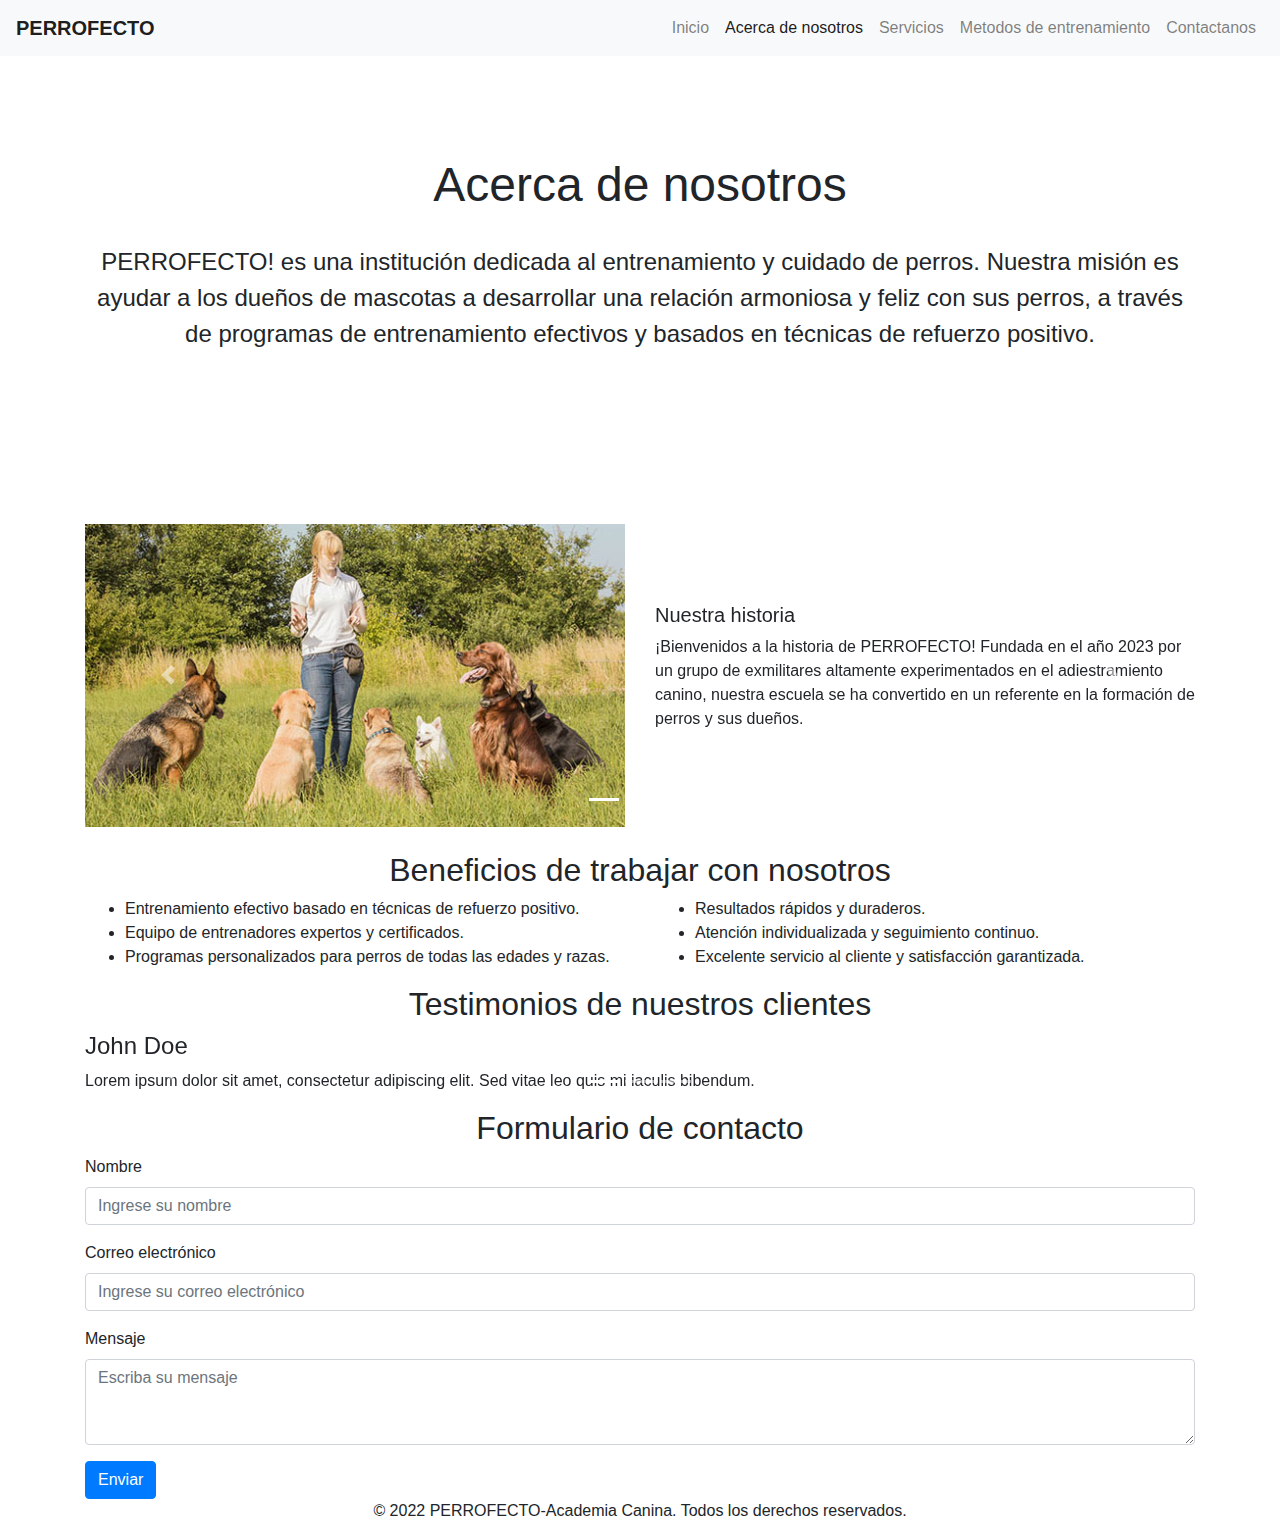
==== html/aCercaDeNosotros.html @ 701c4014 "Primer comit Web academia" ====
<!DOCTYPE html>
<html>

<head>
    <title>Academia Canina</title>
    <link rel="stylesheet" href="https://stackpath.bootstrapcdn.com/bootstrap/4.5.2/css/bootstrap.min.css">
    <link rel="stylesheet" href="../css/styleAcercaDe.css">
</head>

<body>
    <header>
        <nav class="navbar navbar-expand-lg navbar-light">
            <a class="navbar-brand" href="#">PERROFECTO</a>
            <button class="navbar-toggler" type="button" data-toggle="collapse" data-target="#navbarNav"
                aria-controls="navbarNav" aria-expanded="false" aria-label="Toggle navigation">
                <span class="navbar-toggler-icon"></span>
            </button>
            <div class="collapse navbar-collapse" id="navbarNav">
                <ul class="navbar-nav ml-auto">
                    <li class="nav-item">
                      <a class="nav-link " href="../index.html">Inicio</a>
                    </li>
                    <li class="nav-item">
                      <a class="nav-link active" href="CercaDeNosotros.html">Acerca de nosotros</a>
                    </li>
                    <li class="nav-item">
                      <a class="nav-link" href="servicios.html">Servicios</a>
                    </li>
                    <li class="nav-item">
                      <a class="nav-link" href="metodosEntrenamiento.html">Metodos de entrenamiento</a>
                    </li>
                    <li class="nav-item">
                      <a class="nav-link " href="contactanos.html">Contactanos</a>
                    </li>
                  </ul>
            </div>
        </nav>
    </header>

    <section class="jumbotron text-center">
        <div class="container">
            <h1 class="display-4">Acerca de nosotros</h1>
            <p class="lead">PERROFECTO! es una institución dedicada al entrenamiento y cuidado de perros.
                Nuestra misión es ayudar a los dueños de mascotas a desarrollar una relación armoniosa y feliz con sus
                perros, a través de programas de entrenamiento efectivos y basados en técnicas de refuerzo positivo.</p>
        </div>
    </section>

    <section id="historia-mision-equipo" class="pt-4 pb-4">
        <div class="container">
            <div id="carouselExampleIndicators" class="carousel slide" data-ride="carousel">
                <ol class="carousel-indicators">
                    <li data-target="#carouselExampleIndicators" data-slide-to="0" class="active"></li>
                    <li data-target="#carouselExampleIndicators" data-slide-to="1"></li>
                    <li data-target="#carouselExampleIndicators" data-slide-to="2"></li>
                </ol>
    
                <div class="carousel-inner">
                    <div class="carousel-item active">
                        <div class="row">
                            <div class="col-lg-6">
                                <img src="../img/acercaDeNosotros/Historia1.jpg" class="d-block w-100"
                                    alt="Nuestra historia">
                            </div>
                            <div class="col-lg-6 d-flex align-items-center">
                                <div>
                                    <h5>Nuestra historia</h5>
                                    <p>¡Bienvenidos a la historia de PERROFECTO! Fundada en el año
                                        2023
                                        por un grupo de exmilitares altamente experimentados en el adiestramiento canino,
                                        nuestra
                                        escuela se ha convertido en un referente en la formación de perros y sus dueños.</p>
                                </div>
                            </div>
                        </div>
                    </div>
                    <div class="carousel-item">
                        <div class="row">
                            <div class="col-lg-6">
                                <img src="../img/acercaDeNosotros/Mision1.jpg" class="d-block w-100" alt="Nuestra historia">
                            </div>
                            <div class="col-lg-6 d-flex align-items-center">
                                <div>
                                    <h5>Nuestra misión</h5>
                                    <p>En PERROFECTO, nuestra misión trasciende más allá de ofrecer servicios de
                                        adiestramiento canino de alta calidad. Nos proyectamos como un faro de guía para
                                        todos los
                                        hogares de la región, facilitando la construcción de una relación armoniosa entre
                                        las
                                        mascotas y sus dueños.</p>
                                </div>
                            </div>
                        </div>
                    </div>
                    <div class="carousel-item">
                        <div class="row">
                            <div class="col-lg-6">
                                <img src="../img/acercaDeNosotros/Equipo1.jpeg" class="d-block w-100"
                                    alt="Nuestra historia">
                            </div>
                            <div class="col-lg-6 d-flex align-items-center">
                                <div>
                                    <h5>Nuestro equipo</h5>
                                    <p>En PERROFECTO, contamos con un equipo de entrenadores profesionales y
                                        apasionados por
                                        el bienestar de los perros. Nuestro equipo está altamente capacitado y cuenta con
                                        una amplia
                                        experiencia en el adiestramiento canino.</p>
                                </div>
                            </div>
                        </div>
                    </div>
                </div>
    
                <a class="carousel-control-prev" href="#carouselExampleIndicators" role="button" data-slide="prev">
                    <span class="carousel-control-prev-icon" aria-hidden="true"></span>
                    <span class="sr-only">Anterior</span>
                </a>
                <a class="carousel-control-next" href="#carouselExampleIndicators" role="button" data-slide="next">
                    <span class="carousel-control-next-icon" aria-hidden="true"></span>
                    <span class="sr-only">Siguiente</span>
                </a>
            </div>
        </div>
    </section>
    



    <section class="container">
        <h2 class="text-center">Beneficios de trabajar con nosotros</h2>

        <div class="row">
            <div class="col-md-6">
                <ul>
                    <li>Entrenamiento efectivo basado en técnicas de refuerzo positivo.</li>
                    <li>Equipo de entrenadores expertos y certificados.</li>
                    <li>Programas personalizados para perros de todas las edades y razas.</li>
                </ul>
            </div>
            <div class="col-md-6">
                <ul>
                    <li>Resultados rápidos y duraderos.</li>
                    <li>Atención individualizada y seguimiento continuo.</li>
                    <li>Excelente servicio al cliente y satisfacción garantizada.</li>
                </ul>
            </div>
        </div>
    </section>


    <section class="container">
        <h2 class="text-center">Testimonios de nuestros clientes</h2>
        <div id="testimonialCarousel" class="carousel slide" data-ride="carousel">
            <ol class="carousel-indicators">
                <li data-target="#testimonialCarousel" data-slide-to="0" class="active"></li>
                <li data-target="#testimonialCarousel" data-slide-to="1"></li>
                <li data-target="#testimonialCarousel" data-slide-to="2"></li>
            </ol>
            <div class="carousel-inner">
                <div class="carousel-item active">
                    <h4>John Doe</h4>
                    <p>Lorem ipsum dolor sit amet, consectetur adipiscing elit. Sed vitae leo quis mi iaculis bibendum.
                    </p>
                </div>
                <div class="carousel-item">
                    <h4>Jane Smith</h4>
                    <p>Lorem ipsum dolor sit amet, consectetur adipiscing elit. Sed vitae leo quis mi iaculis bibendum.
                    </p>
                </div>
                <div class="carousel-item">
                    <h4>Mike Johnson</h4>
                    <p>Lorem ipsum dolor sit amet, consectetur adipiscing elit. Sed vitae leo quis mi iaculis bibendum.
                    </p>
                </div>
            </div>
            <a class="carousel-control-prev" href="#testimonialCarousel" role="button" data-slide="prev">
                <span class="carousel-control-prev-icon" aria-hidden="true"></span>
                <span class="sr-only">Previous</span>
            </a>
            <a class="carousel-control-next" href="#testimonialCarousel" role="button" data-slide="next">
                <span class="carousel-control-next-icon" aria-hidden="true"></span>
                <span class="sr-only">Next</span>
            </a>
        </div>
    </section>

    <section class="container">
        <h2 class="text-center">Formulario de contacto</h2>
        <form>
            <div class="form-group">
                <label for="name">Nombre</label>
                <input type="text" class="form-control" id="name" placeholder="Ingrese su nombre">
            </div>
            <div class="form-group">
                <label for="email">Correo electrónico</label>
                <input type="email" class="form-control" id="email" placeholder="Ingrese su correo electrónico">
            </div>
            <div class="form-group">
                <label for="message">Mensaje</label>
                <textarea class="form-control" id="message" rows="3" placeholder="Escriba su mensaje"></textarea>
            </div>
            <button type="submit" class="btn btn-primary">Enviar</button>
        </form>
    </section>

    <footer class="text-center">
        <p>&copy; 2022 PERROFECTO-Academia Canina. Todos los derechos reservados.</p>
    </footer>

    <script src="https://code.jquery.com/jquery-3.5.1.slim.min.js"></script>
    <script src="https://stackpath.bootstrapcdn.com/bootstrap/4.5.2/js/bootstrap.min.js"></script>
</body>

</html>
---- css/styleAcercaDe.css ----
/* Estilos personalizados */
 body {
  font-family: Arial, sans-serif;
}
.navbar {
  background-color: #f8f9fa;
}
.navbar-brand {
  font-weight: bold;
}
.jumbotron {
  background-color: #ffffff;
  padding: 100px 0;
}
.jumbotron h1 {
  font-size: 48px;
  margin-bottom: 30px;
}
.jumbotron p {
  font-size: 24px;
}
.card {
  margin-bottom: 30px;
}
.card-img-top {
  height: 300px;
  object-fit: cover;
}
.card-body {
  background-color: #f8f9fa;
}
.benefits {
  margin-bottom: 30px;
}
.benefits h2 {
  font-size: 36px;
  margin-bottom: 20px;
}
.benefits p {
  font-size: 18px;
}
.benefits .row {
  align-items: center;
}
.benefits .col-md-4 {
  text-align: center;
}
.benefits .col-md-4 img {
  max-width: 100%;
  height: auto;
  margin-bottom: 10px;
}
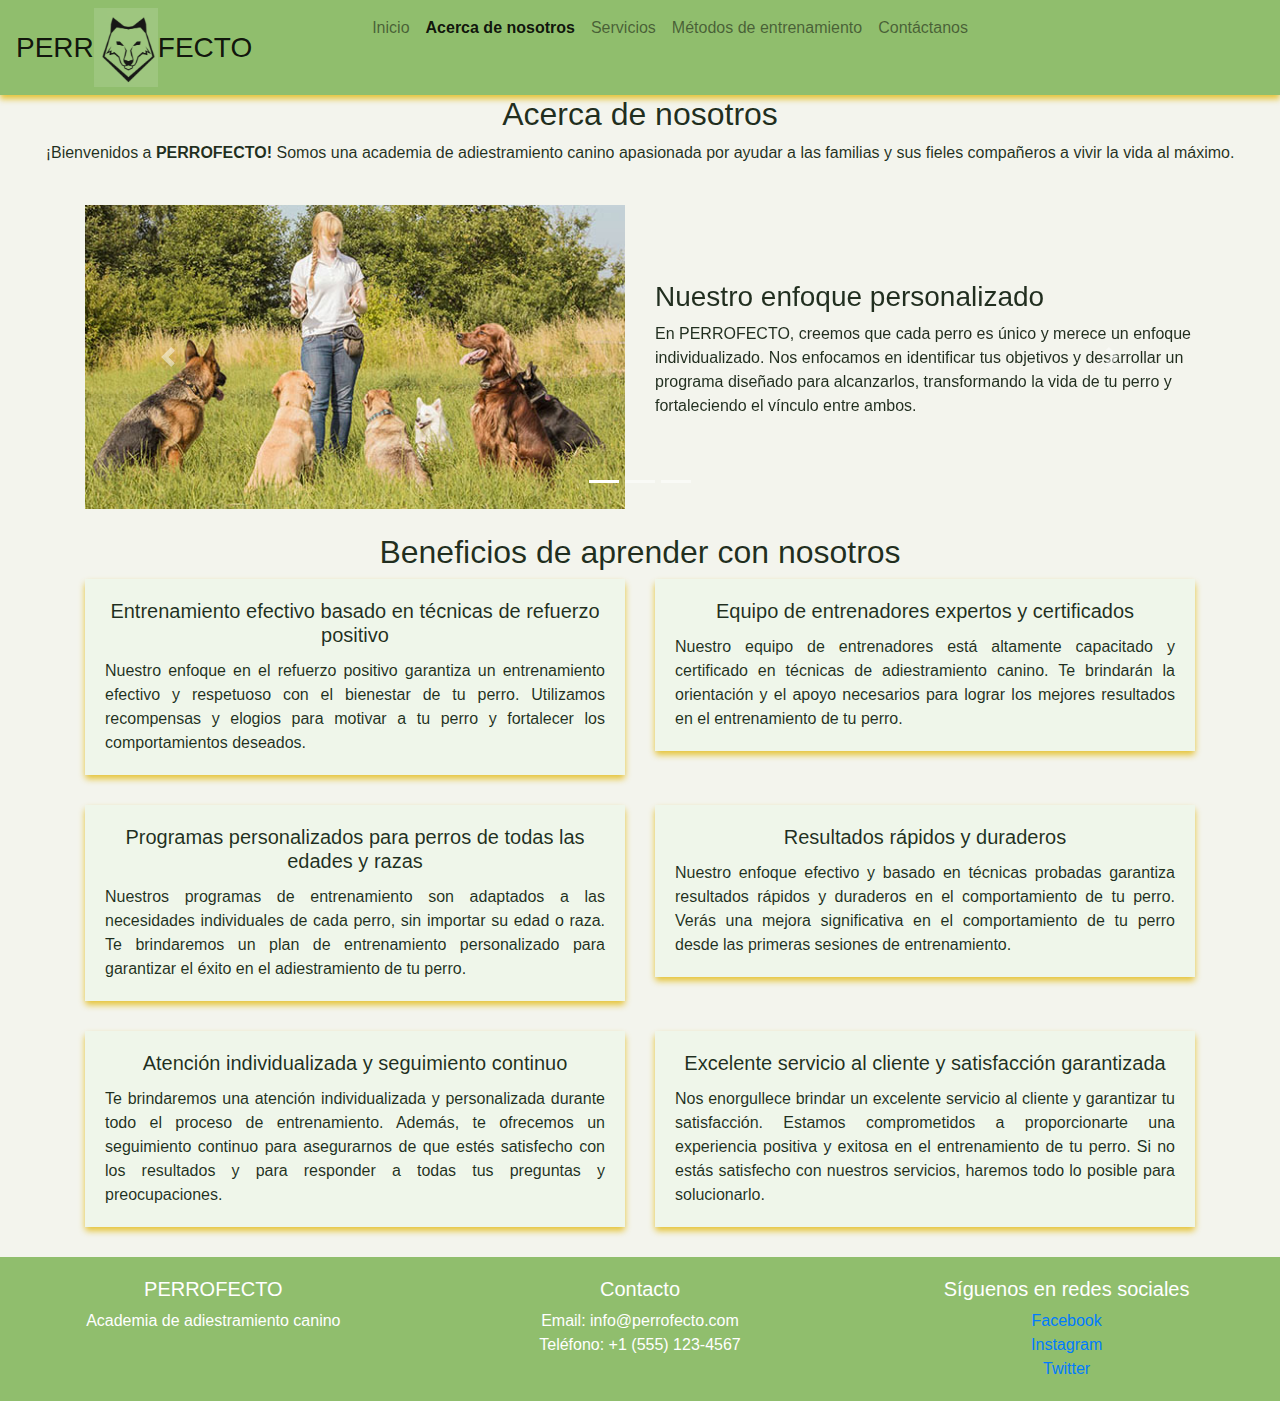
==== commit 832a184a: "actualizacionEstilizacion" ====
--- a/html/aCercaDeNosotros.html
+++ b/html/aCercaDeNosotros.html
@@ -1,51 +1,75 @@
 <!DOCTYPE html>
-<html>
+<html lang="en">
 
 <head>
     <title>Academia Canina</title>
+    <meta charset="UTF-8">
+    <meta name="viewport" content="width=device-width, initial-scale=1.0">
     <link rel="stylesheet" href="https://stackpath.bootstrapcdn.com/bootstrap/4.5.2/css/bootstrap.min.css">
+    <link rel="stylesheet" href="https://cdnjs.cloudflare.com/ajax/libs/font-awesome/5.15.4/css/all.min.css">
+    <link rel="stylesheet" href="../css/style.css">
     <link rel="stylesheet" href="../css/styleAcercaDe.css">
+
 </head>
 
 <body>
-    <header>
-        <nav class="navbar navbar-expand-lg navbar-light">
-            <a class="navbar-brand" href="#">PERROFECTO</a>
-            <button class="navbar-toggler" type="button" data-toggle="collapse" data-target="#navbarNav"
-                aria-controls="navbarNav" aria-expanded="false" aria-label="Toggle navigation">
-                <span class="navbar-toggler-icon"></span>
-            </button>
-            <div class="collapse navbar-collapse" id="navbarNav">
-                <ul class="navbar-nav ml-auto">
+    <header>       
+        <nav class="navbar navbar-expand-lg navbar-light">    
+            <div class="row no-gutters" >
+              <div class="col-md-4 no-gutters">
+                <div class="container-fluid no-space">
+                  <a href="#" class="navbar-brand d-flex no-space align-items-center">
+                    <h3 class="no-space" >PERR</h3>
+                    <img src="../img/logo.png" class="logo imag-fluid no-space" alt="PERROFECTO">
+                    <h3 class="no-space">FECTO</h3>
+                  </a>
+                </div>
+              </div>
+              <div class="col-md-8">               
+                <button class="navbar-toggler" type="button" data-toggle="collapse" data-target="#navbarNav"
+                        aria-controls="navbarNav" aria-expanded="false" aria-label="Toggle navigation">
+                  <span class="navbar-toggler-icon"></span>
+                </button>
+                <div class="collapse navbar-collapse" id="navbarNav">
+                  <ul class="navbar-nav ml-auto">
                     <li class="nav-item">
                       <a class="nav-link " href="../index.html">Inicio</a>
                     </li>
                     <li class="nav-item">
-                      <a class="nav-link active" href="CercaDeNosotros.html">Acerca de nosotros</a>
-                    </li>
-                    <li class="nav-item">
-                      <a class="nav-link" href="servicios.html">Servicios</a>
-                    </li>
-                    <li class="nav-item">
-                      <a class="nav-link" href="metodosEntrenamiento.html">Metodos de entrenamiento</a>
-                    </li>
-                    <li class="nav-item">
-                      <a class="nav-link " href="contactanos.html">Contactanos</a>
+                      <a class="nav-link active" href="acercaDeNosotros.html">Acerca de nosotros</a>
+                    </li>
+                    <li class="nav-item">
+                      <a class="nav-link " href="servicios.html">Servicios</a>
+                    </li>
+                    <li class="nav-item">
+                      <a class="nav-link" href="metodosEntrenamiento.html">Métodos de entrenamiento</a>
+                    </li>
+                    <li class="nav-item">
+                      <a class="nav-link " href="contactanos.html">Contáctanos</a>
                     </li>
                   </ul>
-            </div>
-        </nav>
+                </div> 
+              </div> 
+            </div>                 
+          </nav>
+          
+                 
+
     </header>
 
-    <section class="jumbotron text-center">
-        <div class="container">
-            <h1 class="display-4">Acerca de nosotros</h1>
-            <p class="lead">PERROFECTO! es una institución dedicada al entrenamiento y cuidado de perros.
-                Nuestra misión es ayudar a los dueños de mascotas a desarrollar una relación armoniosa y feliz con sus
-                perros, a través de programas de entrenamiento efectivos y basados en técnicas de refuerzo positivo.</p>
+    <section id="inicio">
+        <div class="container-fluid">
+            <div class="row">
+                <div class="col-md-12 text-center">
+                    <h2>Acerca de nosotros</h2>
+                    <p>
+                        ¡Bienvenidos a <b> PERROFECTO! </b>Somos una academia de adiestramiento canino apasionada
+                         por ayudar a las familias y sus fieles compañeros a vivir la vida al máximo.
+                    </p>
+                </div>
+            </div>
         </div>
     </section>
-
     <section id="historia-mision-equipo" class="pt-4 pb-4">
         <div class="container">
             <div id="carouselExampleIndicators" class="carousel slide" data-ride="carousel">
@@ -54,22 +78,25 @@
                     <li data-target="#carouselExampleIndicators" data-slide-to="1"></li>
                     <li data-target="#carouselExampleIndicators" data-slide-to="2"></li>
                 </ol>
-    
+
                 <div class="carousel-inner">
                     <div class="carousel-item active">
                         <div class="row">
                             <div class="col-lg-6">
                                 <img src="../img/acercaDeNosotros/Historia1.jpg" class="d-block w-100"
-                                    alt="Nuestra historia">
-                            </div>
-                            <div class="col-lg-6 d-flex align-items-center">
-                                <div>
-                                    <h5>Nuestra historia</h5>
-                                    <p>¡Bienvenidos a la historia de PERROFECTO! Fundada en el año
-                                        2023
-                                        por un grupo de exmilitares altamente experimentados en el adiestramiento canino,
-                                        nuestra
-                                        escuela se ha convertido en un referente en la formación de perros y sus dueños.</p>
+                                    alt="Nuestro enfoque personalizado">
+                            </div>
+                            <div class="col-lg-6 d-flex align-items-center">
+                                <div>
+                                    <h3>Nuestro enfoque personalizado</h3>
+                                    <p>
+                                        En PERROFECTO, creemos que cada perro es único y merece un enfoque
+                                        individualizado.
+                                        Nos enfocamos en identificar tus objetivos y desarrollar un programa diseñado
+                                        para
+                                        alcanzarlos, transformando la vida de tu perro y fortaleciendo el vínculo entre
+                                        ambos.
+                                    </p>
                                 </div>
                             </div>
                         </div>
@@ -77,41 +104,72 @@
                     <div class="carousel-item">
                         <div class="row">
                             <div class="col-lg-6">
-                                <img src="../img/acercaDeNosotros/Mision1.jpg" class="d-block w-100" alt="Nuestra historia">
+                                <img src="../img/acercaDeNosotros/Mision1.jpg" class="d-block w-100"
+                                    alt="Nuestro equipo">
+                            </div>
+                            <div class="col-lg-6 d-flex align-items-center">
+                                <div>
+                                    <h3>Nuestro equipo</h3>
+                                    <p>
+                                        Nuestro equipo de entrenadores certificados y experimentados se dedica a
+                                        trabajar
+                                        contigo mano a mano, creando un programa de entrenamiento diseñado para
+                                        satisfacer
+                                        las necesidades específicas de tu familia y hacer brillar el potencial de tu
+                                        leal
+                                        amigo canino.
+                                    </p>
+                                </div>
+                            </div>
+                        </div>
+                    </div>
+                    <div class="carousel-item">
+                        <div class="row">
+                            <div class="col-lg-6">
+                                <img src="../img/acercaDeNosotros/Equipo1.jpeg" class="d-block w-100"
+                                    alt="Nuestros servicios">
+                            </div>
+                            <div class="col-lg-6 d-flex align-items-center">
+                                <div>
+                                    <h5>Nuestros servicios</h5>
+                                    <p>
+                                        Además de nuestro excepcional entrenamiento personalizado, ofrecemos una amplia
+                                        gama
+                                        de servicios para el bienestar de tu perro, como entrenamiento de obediencia,
+                                        agilidad, terapia canina y servicios a domicilio de peluquería y aseo para
+                                        mantener a tu
+                                        perro en óptimas condiciones.
+                                    </p>
+                                </div>
+                            </div>
+                        </div>
+                    </div>
+                    <div class="carousel-item">
+                        <div class="row">
+                            <div class="col-lg-6">
+                                <img src="../img/acercaDeNosotros/Equipo1.jpeg" class="d-block w-100"
+                                    alt="Nuestra misión">
                             </div>
                             <div class="col-lg-6 d-flex align-items-center">
                                 <div>
                                     <h5>Nuestra misión</h5>
-                                    <p>En PERROFECTO, nuestra misión trasciende más allá de ofrecer servicios de
-                                        adiestramiento canino de alta calidad. Nos proyectamos como un faro de guía para
-                                        todos los
-                                        hogares de la región, facilitando la construcción de una relación armoniosa entre
-                                        las
-                                        mascotas y sus dueños.</p>
-                                </div>
-                            </div>
-                        </div>
-                    </div>
-                    <div class="carousel-item">
-                        <div class="row">
-                            <div class="col-lg-6">
-                                <img src="../img/acercaDeNosotros/Equipo1.jpeg" class="d-block w-100"
-                                    alt="Nuestra historia">
-                            </div>
-                            <div class="col-lg-6 d-flex align-items-center">
-                                <div>
-                                    <h5>Nuestro equipo</h5>
-                                    <p>En PERROFECTO, contamos con un equipo de entrenadores profesionales y
-                                        apasionados por
-                                        el bienestar de los perros. Nuestro equipo está altamente capacitado y cuenta con
-                                        una amplia
-                                        experiencia en el adiestramiento canino.</p>
-                                </div>
-                            </div>
-                        </div>
-                    </div>
-                </div>
-    
+                                    <p>
+                                        En PERROFECTO, estamos comprometidos en brindarte la mejor experiencia de
+                                        entrenamiento
+                                        y cuidado posible. Estamos convencidos de que podemos ayudarte a ti y a tu fiel
+                                        compañero
+                                        a lograr sus objetivos de entrenamiento y mantenerlo saludable y feliz.
+                                        ¡Únete a nuestra familia PERROFECTO hoy mismo y descubre cómo podemos
+                                        transformar juntos
+                                        la vida de tu mascota! ¡Te esperamos con entusiasmo!
+
+                                    </p>
+                                </div>
+                            </div>
+                        </div>
+                    </div>
+                </div>
+
                 <a class="carousel-control-prev" href="#carouselExampleIndicators" role="button" data-slide="prev">
                     <span class="carousel-control-prev-icon" aria-hidden="true"></span>
                     <span class="sr-only">Anterior</span>
@@ -123,92 +181,105 @@
             </div>
         </div>
     </section>
-    
-
-
-
     <section class="container">
-        <h2 class="text-center">Beneficios de trabajar con nosotros</h2>
-
-        <div class="row">
-            <div class="col-md-6">
-                <ul>
-                    <li>Entrenamiento efectivo basado en técnicas de refuerzo positivo.</li>
-                    <li>Equipo de entrenadores expertos y certificados.</li>
-                    <li>Programas personalizados para perros de todas las edades y razas.</li>
-                </ul>
-            </div>
-            <div class="col-md-6">
-                <ul>
-                    <li>Resultados rápidos y duraderos.</li>
-                    <li>Atención individualizada y seguimiento continuo.</li>
-                    <li>Excelente servicio al cliente y satisfacción garantizada.</li>
-                </ul>
+        <h2 class="text-center">Beneficios de aprender con nosotros</h2>
+
+        <div class="row">
+            <div class="col-md-6">
+                <div class="card">
+                    <div class="card-body">
+                        <h5 class="card-title text-center">Entrenamiento efectivo basado en técnicas de refuerzo positivo</h5>
+                        <p class="card-text text-justify">Nuestro enfoque en el refuerzo positivo garantiza un entrenamiento efectivo
+                            y respetuoso con el bienestar de tu perro. Utilizamos recompensas y elogios para motivar a
+                            tu perro y fortalecer los comportamientos deseados.</p>
+                    </div>
+                </div>
+            </div>
+            <div class="col-md-6">
+                <div class="card">
+                    <div class="card-body">
+                        <h5 class="card-title text-center">Equipo de entrenadores expertos y certificados</h5>
+                        <p class="card-text text-justify">Nuestro equipo de entrenadores está altamente capacitado y certificado en
+                            técnicas de adiestramiento canino. Te brindarán la orientación y el apoyo necesarios para
+                            lograr los mejores resultados en el entrenamiento de tu perro.</p>
+                    </div>
+                </div>
+            </div>
+        </div>
+
+        <div class="row">
+            <div class="col-md-6">
+                <div class="card">
+                    <div class="card-body">
+                        <h5 class="card-title text-center">Programas personalizados para perros de todas las edades y razas</h5>
+                        <p class="card-text text-justify">Nuestros programas de entrenamiento son adaptados a las necesidades
+                            individuales de cada perro, sin importar su edad o raza. Te brindaremos un plan de
+                            entrenamiento personalizado para garantizar el éxito en el adiestramiento de tu perro.</p>
+                    </div>
+                </div>
+            </div>
+            <div class="col-md-6">
+                <div class="card">
+                    <div class="card-body">
+                        <h5 class="card-title text-center">Resultados rápidos y duraderos</h5>
+                        <p class="card-text text-justify">Nuestro enfoque efectivo y basado en técnicas probadas garantiza resultados
+                            rápidos y duraderos en el comportamiento de tu perro. Verás una mejora significativa en el
+                            comportamiento de tu perro desde las primeras sesiones de entrenamiento.</p>
+                    </div>
+                </div>
+            </div>
+        </div>
+
+        <div class="row">
+            <div class="col-md-6">
+                <div class="card">
+                    <div class="card-body">
+                        <h5 class="card-title text-center">Atención individualizada y seguimiento continuo</h5>
+                        <p class="card-text text-justify">Te brindaremos una atención individualizada y personalizada durante todo el
+                            proceso de entrenamiento. Además, te ofrecemos un seguimiento continuo para asegurarnos de
+                            que estés satisfecho con los resultados y para responder a todas tus preguntas y
+                            preocupaciones.</p>
+                    </div>
+                </div>
+            </div>
+            <div class="col-md-6">
+                <div class="card">
+                    <div class="card-body">
+                        <h5 class="card-title text-center">Excelente servicio al cliente y satisfacción garantizada</h5>
+                        <p class="card-text text-justify">Nos enorgullece brindar un excelente servicio al cliente y garantizar tu
+                            satisfacción. Estamos comprometidos a proporcionarte una experiencia positiva y exitosa en
+                            el entrenamiento de tu perro. Si no estás satisfecho con nuestros servicios, haremos todo lo
+                            posible para solucionarlo.</p>
+                    </div>
+                </div>
             </div>
         </div>
     </section>
 
 
-    <section class="container">
-        <h2 class="text-center">Testimonios de nuestros clientes</h2>
-        <div id="testimonialCarousel" class="carousel slide" data-ride="carousel">
-            <ol class="carousel-indicators">
-                <li data-target="#testimonialCarousel" data-slide-to="0" class="active"></li>
-                <li data-target="#testimonialCarousel" data-slide-to="1"></li>
-                <li data-target="#testimonialCarousel" data-slide-to="2"></li>
-            </ol>
-            <div class="carousel-inner">
-                <div class="carousel-item active">
-                    <h4>John Doe</h4>
-                    <p>Lorem ipsum dolor sit amet, consectetur adipiscing elit. Sed vitae leo quis mi iaculis bibendum.
-                    </p>
-                </div>
-                <div class="carousel-item">
-                    <h4>Jane Smith</h4>
-                    <p>Lorem ipsum dolor sit amet, consectetur adipiscing elit. Sed vitae leo quis mi iaculis bibendum.
-                    </p>
-                </div>
-                <div class="carousel-item">
-                    <h4>Mike Johnson</h4>
-                    <p>Lorem ipsum dolor sit amet, consectetur adipiscing elit. Sed vitae leo quis mi iaculis bibendum.
-                    </p>
-                </div>
-            </div>
-            <a class="carousel-control-prev" href="#testimonialCarousel" role="button" data-slide="prev">
-                <span class="carousel-control-prev-icon" aria-hidden="true"></span>
-                <span class="sr-only">Previous</span>
-            </a>
-            <a class="carousel-control-next" href="#testimonialCarousel" role="button" data-slide="next">
-                <span class="carousel-control-next-icon" aria-hidden="true"></span>
-                <span class="sr-only">Next</span>
-            </a>
-        </div>
-    </section>
-
-    <section class="container">
-        <h2 class="text-center">Formulario de contacto</h2>
-        <form>
-            <div class="form-group">
-                <label for="name">Nombre</label>
-                <input type="text" class="form-control" id="name" placeholder="Ingrese su nombre">
-            </div>
-            <div class="form-group">
-                <label for="email">Correo electrónico</label>
-                <input type="email" class="form-control" id="email" placeholder="Ingrese su correo electrónico">
-            </div>
-            <div class="form-group">
-                <label for="message">Mensaje</label>
-                <textarea class="form-control" id="message" rows="3" placeholder="Escriba su mensaje"></textarea>
-            </div>
-            <button type="submit" class="btn btn-primary">Enviar</button>
-        </form>
-    </section>
-
-    <footer class="text-center">
-        <p>&copy; 2022 PERROFECTO-Academia Canina. Todos los derechos reservados.</p>
+   
+    <footer class="container-fluid">
+        <div class="row">
+            <div class="col-md-4">
+                <h5>PERROFECTO</h5>
+                <p>Academia de adiestramiento canino</p>
+            </div>
+            <div class="col-md-4">
+                <h5>Contacto</h5>
+                <p>Email: info@perrofecto.com</p>
+                <p>Teléfono: +1 (555) 123-4567</p>
+            </div>
+            <div class="col-md-4">
+                <h5>Síguenos en redes sociales</h5>
+                <p><a href="#">Facebook</a></p>
+                <p><a href="#">Instagram</a></p>
+                <p><a href="#">Twitter</a></p>
+            </div>
+        </div>
     </footer>
 
     <script src="https://code.jquery.com/jquery-3.5.1.slim.min.js"></script>
+    <script src="https://cdn.jsdelivr.net/npm/@popperjs/core@2.9.3/dist/umd/popper.min.js"></script>
     <script src="https://stackpath.bootstrapcdn.com/bootstrap/4.5.2/js/bootstrap.min.js"></script>
 </body>
 
--- a/css/style.css
+++ b/css/style.css
@@ -0,0 +1,72 @@
+  /* Estilos personalizados inicio*/
+  body {
+    font-family: Arial, sans-serif;
+  }
+  .navbar {
+    background-color: #f8f9fa;
+  }
+  .navbar-brand {
+    font-weight: bold;
+  }
+  .jumbotron {
+    background-image: url('../img/pagInicio/fondo1.png');
+    background-size: cover;
+    background-repeat: no-repeat;
+    background-position: center;
+    color: #012d09f8;
+    text-align: center;
+    padding: 150px 0;
+  }
+  
+  .jumbotron h1 {
+    font-size: 48px;
+    margin-bottom: 30px;
+  }
+  .jumbotron p {
+    font-size: 24px;
+  }
+  .btn-primary {
+    background-color: #ff6b6b;
+    border-color: #ff6b6b;
+  }
+  footer {
+    background-color: #f8f9fa;
+    padding: 20px 0;
+    text-align: center;
+    color: #6c757d;
+  }
+  footer p {
+    margin-bottom: 0;
+  }
+
+  .custom-background {
+    background-color: rgba(255, 255, 255, 0.431);
+  }
+  
+  .custom-background h1,
+  .custom-background p {
+    color: #000000;
+  }
+  
+ 
+
+   /* Estilos personalizados a cerca de nosotros*/
+  
+  .jumbotron h1 {
+    font-size: 48px;
+    margin-bottom: 30px;
+  }
+  .jumbotron p {
+    font-size: 24px;
+  }
+  .card {
+    margin-bottom: 30px;
+  }
+  .card-img-top {
+    height: 300px;
+    object-fit: cover;
+  }
+  .card-body {
+    background-color: #f8f9fa;
+  }
+  --- a/css/styleAcercaDe.css
+++ b/css/styleAcercaDe.css
@@ -1,52 +1,69 @@
- /* Estilos personalizados */
- body {
-  font-family: Arial, sans-serif;
+/* Estilos para la página acerca de */
+body {
+  font-family: 'Roboto', sans-serif;
+  background-color: #f3f4ed;
+  color: #031202e0;
 }
+
 .navbar {
-  background-color: #f8f9fa;
+  background-color: #90be6d;
+  box-shadow: 0 4px 6px rgba(225, 181, 4, 0.778);
 }
-.navbar-brand {
+
+.navbar-brand,
+.nav-link {
+  color: #fff;
+}
+
+.nav-link:hover,
+.nav-link.active {
+  color: #222;
+}
+
+.nav-link.active {
   font-weight: bold;
 }
-.jumbotron {
-  background-color: #ffffff;
-  padding: 100px 0;
+
+#contactSection {
+  padding: 2rem 0;
 }
-.jumbotron h1 {
-  font-size: 48px;
-  margin-bottom: 30px;
+
+#contactSection h2 {
+  color: #222;
+  margin-bottom: 1rem;
 }
-.jumbotron p {
-  font-size: 24px;
+
+.card {
+  border: none;
+  box-shadow: 0 4px 6px rgba(225, 181, 4, 0.778);
 }
-.card {
-  margin-bottom: 30px;
+
+.card-body {
+  background-color: #eff6ea;
 }
-.card-img-top {
-  height: 300px;
-  object-fit: cover;
+
+.form-control,
+.btn {
+  border-radius: 0;
 }
-.card-body {
-  background-color: #f8f9fa;
+
+.btn {
+  background-color: #90be6d;
+  color: #fff;
 }
-.benefits {
-  margin-bottom: 30px;
+
+footer {
+  background-color: #90be6d;
+  color: #fff;
 }
-.benefits h2 {
-  font-size: 36px;
-  margin-bottom: 20px;
+
+.logo {
+  display: block;
+  height: 10%;
+  max-width: 20%;
 }
-.benefits p {
-  font-size: 18px;
+
+.no-space {
+  margin: 0;
+  padding: 0;  
 }
-.benefits .row {
-  align-items: center;
-}
-.benefits .col-md-4 {
-  text-align: center;
-}
-.benefits .col-md-4 img {
-  max-width: 100%;
-  height: auto;
-  margin-bottom: 10px;
-}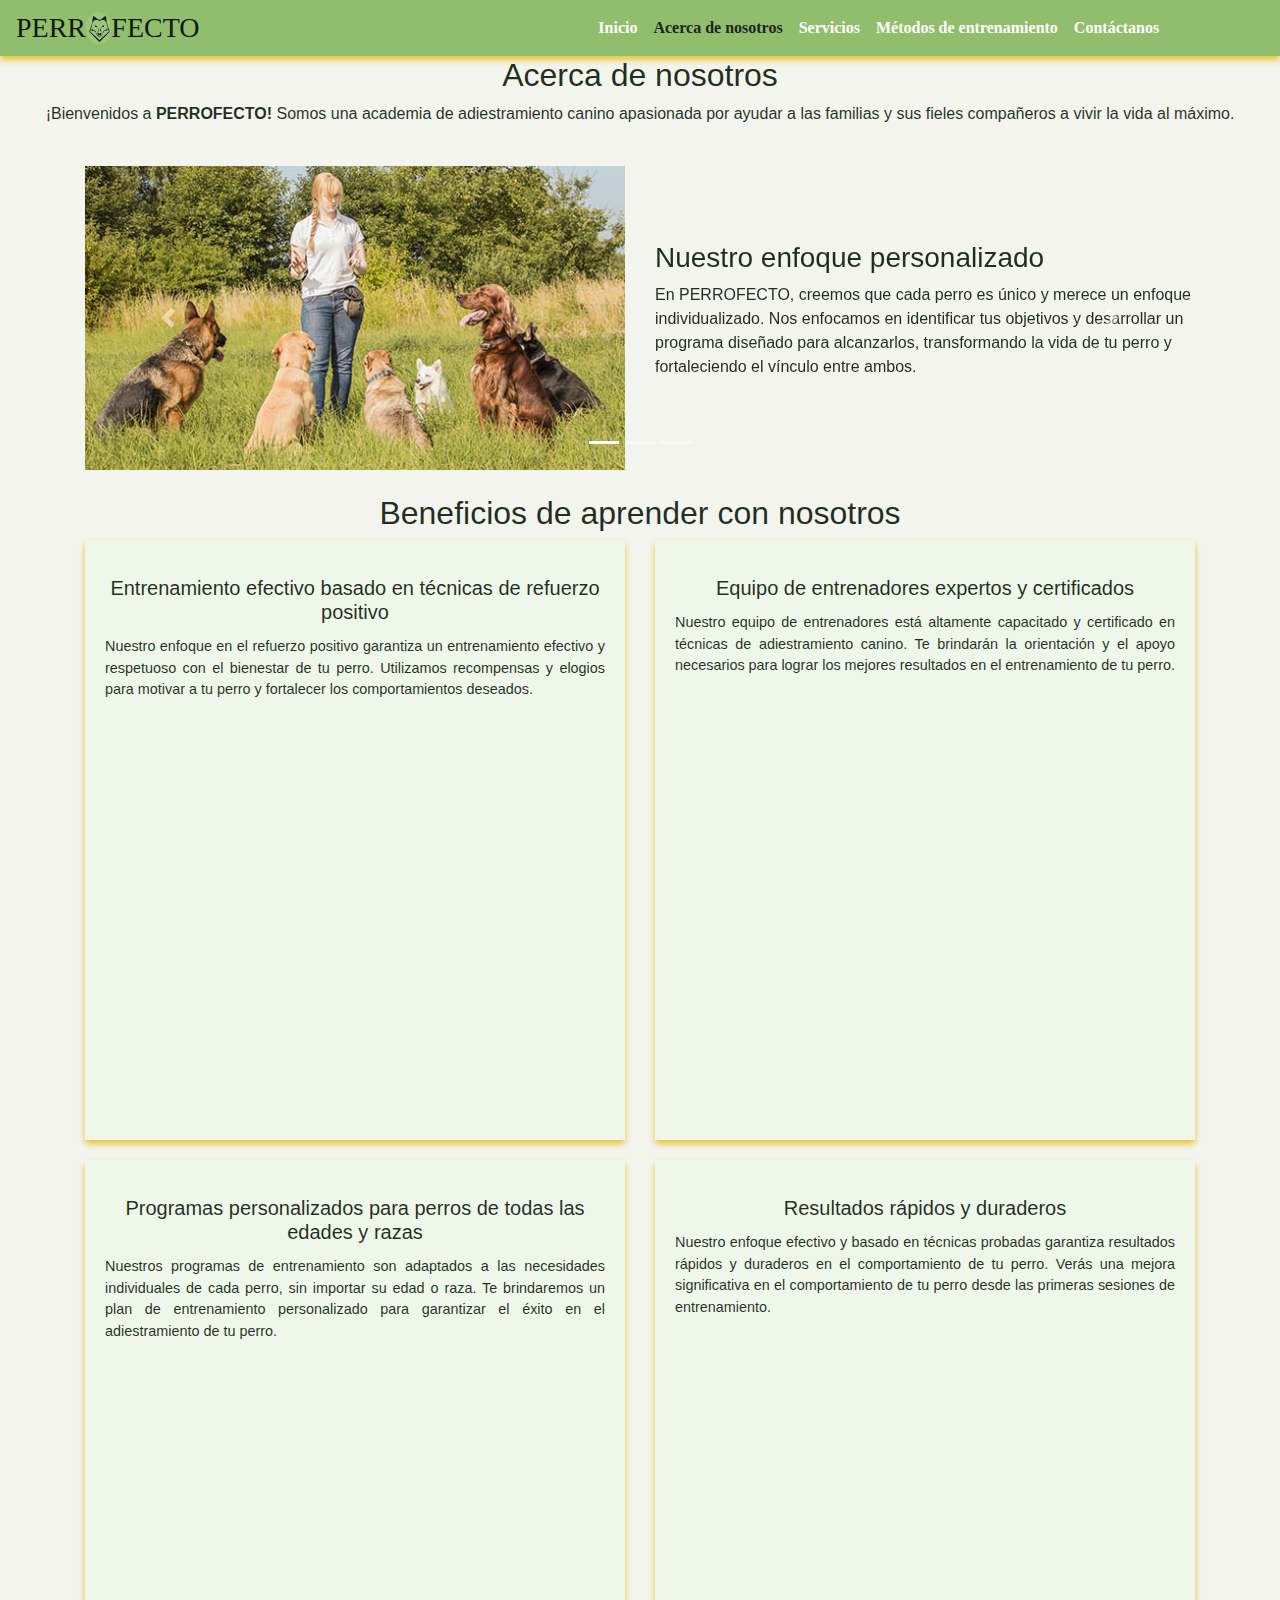
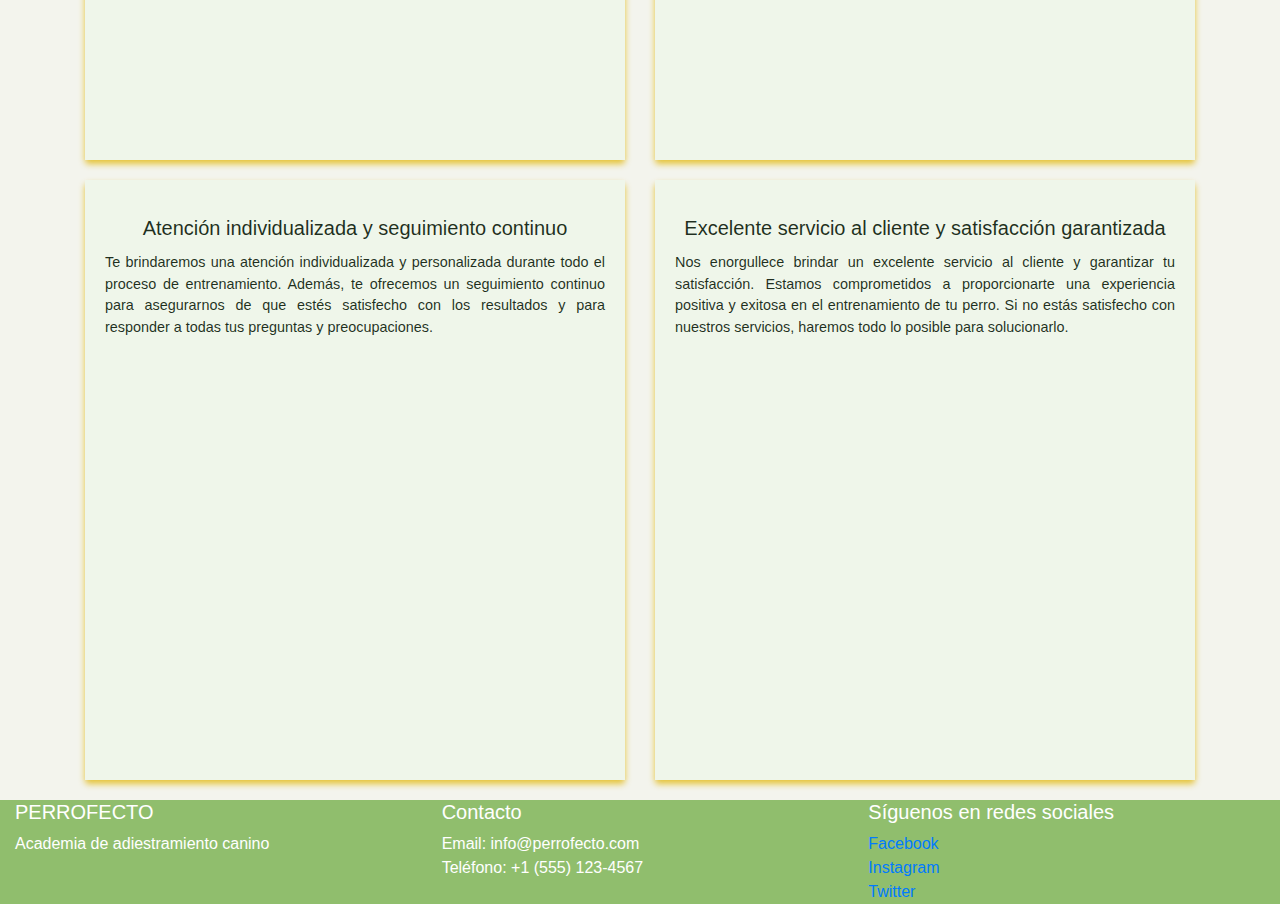
==== commit 3f08ff10: "Estilizacion e iconos redes" ====
--- a/html/aCercaDeNosotros.html
+++ b/html/aCercaDeNosotros.html
@@ -10,20 +10,21 @@
     <link rel="stylesheet" href="../css/style.css">
     <link rel="stylesheet" href="../css/styleAcercaDe.css">
 
+    <meta name="viewport" content="width=device-width, initial-scale=1.0">
+
 </head>
 
 <body>
-    <header>       
-        <nav class="navbar navbar-expand-lg navbar-light">    
+    <header class="animated fadeInDown">
+        <nav class="navbar navbar-expand-lg ">    
             <div class="row no-gutters" >
-              <div class="col-md-4 no-gutters">
-                <div class="container-fluid no-space">
-                  <a href="#" class="navbar-brand d-flex no-space align-items-center">
-                    <h3 class="no-space" >PERR</h3>
-                    <img src="../img/logo.png" class="logo imag-fluid no-space" alt="PERROFECTO">
-                    <h3 class="no-space">FECTO</h3>
-                  </a>
-                </div>
+                <div class="container-fluid logo no-space navbar-light">
+                    <a href="#" class="navbar-brand d-flex no-space align-items-center">
+                      <h3 class="no-space">PERR</h3>
+                      <img src="../img/logo.png" class="logo img-fluid no-space" alt="PERROFECTO">
+                      <h3 class="no-space">FECTO</h3>
+                    </a>
+                  </div>
               </div>
               <div class="col-md-8">               
                 <button class="navbar-toggler" type="button" data-toggle="collapse" data-target="#navbarNav"
@@ -36,7 +37,7 @@
                       <a class="nav-link " href="../index.html">Inicio</a>
                     </li>
                     <li class="nav-item">
-                      <a class="nav-link active" href="acercaDeNosotros.html">Acerca de nosotros</a>
+                      <a class="nav-link active" href="#">Acerca de nosotros</a>
                     </li>
                     <li class="nav-item">
                       <a class="nav-link " href="servicios.html">Servicios</a>
@@ -52,9 +53,6 @@
               </div> 
             </div>                 
           </nav>
-          
-                 
-
     </header>
 
     <section id="inicio">
@@ -104,7 +102,7 @@
                     <div class="carousel-item">
                         <div class="row">
                             <div class="col-lg-6">
-                                <img src="../img/acercaDeNosotros/Mision1.jpg" class="d-block w-100"
+                                <img src="../img/acercaDeNosotros/Mision3.jpg" class="d-block w-100"
                                     alt="Nuestro equipo">
                             </div>
                             <div class="col-lg-6 d-flex align-items-center">
@@ -126,7 +124,7 @@
                     <div class="carousel-item">
                         <div class="row">
                             <div class="col-lg-6">
-                                <img src="../img/acercaDeNosotros/Equipo1.jpeg" class="d-block w-100"
+                                <img src="../img/acercaDeNosotros/mision4.jpg" class="d-block w-100"
                                     alt="Nuestros servicios">
                             </div>
                             <div class="col-lg-6 d-flex align-items-center">
@@ -147,7 +145,7 @@
                     <div class="carousel-item">
                         <div class="row">
                             <div class="col-lg-6">
-                                <img src="../img/acercaDeNosotros/Equipo1.jpeg" class="d-block w-100"
+                                <img src="../img/acercaDeNosotros/equipo2.jpg" class="d-block w-100"
                                     alt="Nuestra misión">
                             </div>
                             <div class="col-lg-6 d-flex align-items-center">
--- a/css/style.css
+++ b/css/style.css
@@ -2,12 +2,33 @@
   body {
     font-family: Arial, sans-serif;
   }
+
   .navbar {
-    background-color: #f8f9fa;
+    background-color: #90be6d;
+    color: #eff6ea;
+    font-family: Open Sans;
+    
   }
-  .navbar-brand {
+  .navbar-brand,
+  .nav-link {
+    color: #fff;
     font-weight: bold;
   }
+  .no-space {
+    margin: 0;
+    padding: 0;  
+  }
+  a:hover {
+    text-decoration: none;
+  }
+  
+  
+  .nav-link:hover,
+  .nav-item .active {
+    color: #222;
+    font-weight: bold;
+  }
+
   .jumbotron {
     background-image: url('../img/pagInicio/fondo1.png');
     background-size: cover;
@@ -17,56 +38,112 @@
     text-align: center;
     padding: 150px 0;
   }
-  
+  .logo {
+    display: block;
+    height: 8%;
+    max-width: 16%;
+    border-radius: 50%;
+    
+  }
+
   .jumbotron h1 {
     font-size: 48px;
     margin-bottom: 30px;
   }
+
   .jumbotron p {
     font-size: 24px;
   }
+
+  
   .btn-primary {
-    background-color: #ff6b6b;
-    border-color: #ff6b6b;
+    background-color: #90be6d;
+    border-color: #90be6d;
+    border: 1px solid rgba(225, 181, 4, 0.778);
   }
-  footer {
-    background-color: #f8f9fa;
-    padding: 20px 0;
-    text-align: center;
-    color: #6c757d;
+  
+
+  .footer {
+    background-color: #90be6d;
+    color: #eff6ea;
+    font-family: Open Sans;
+    width: 100%;
   }
+ 
   footer p {
     margin-bottom: 0;
   }
 
-  .custom-background {
-    background-color: rgba(255, 255, 255, 0.431);
+  /*iconos redes*/
+  .content-icons {
+    display: flex;
+    justify-content: space-between;
+    align-items: center;
+  }
+
+  .icon-redes {
+    color: #eff6ea;
+    padding: 1rem;
+    font-size: 1.5rem;
+
+  }
+    
+  @media (min-width: 768px) {
+    .social-icons {
+      font-size: 2rem;
+    }
   }
   
-  .custom-background h1,
-  .custom-background p {
-    color: #000000;
+  @media (min-width: 992px) {
+    .social-icons {
+      font-size: 2.5rem;
+    }
   }
+
+  /* Estilos personalizados a cerca de nosotros*/
+
   
- 
+  
 
-   /* Estilos personalizados a cerca de nosotros*/
-  
-  .jumbotron h1 {
-    font-size: 48px;
-    margin-bottom: 30px;
-  }
-  .jumbotron p {
-    font-size: 24px;
-  }
-  .card {
-    margin-bottom: 30px;
-  }
   .card-img-top {
     height: 300px;
     object-fit: cover;
   }
+
+   /*estilos tarjetas servicios*/
+  .card {
+    border: none;
+    box-shadow: 0 4px 6px rgba(225, 181, 4, 0.778);
+    height: 600px;
+    margin-bottom: 20px;
+    flex-basis: calc(33.33% - 20px);
+  }
   .card-body {
-    background-color: #f8f9fa;
+    background-color: #eff6ea;
   }
+  
+  .card-title {
+    margin-top: 1rem;
+  }
+  
+  .card-text {
+    font-size: 0.9rem;
+    text-align: justify;
+  }
+  /*imagenes iguales*/
+  .card img {
+    width: 100%;
+    height: 200px;
+    object-fit: cover;
+  }  
+  
+  .card:hover {
+      box-shadow: 0 8px 16px 0 rgba(0, 0, 0, 0.2);
+      transform: scale(1.05);
+  }
+  
+  a:hover {
+      text-decoration: none;
+  }
+  
   --- a/css/styleAcercaDe.css
+++ b/css/styleAcercaDe.css
@@ -15,10 +15,7 @@
   color: #fff;
 }
 
-.nav-link:hover,
-.nav-link.active {
-  color: #222;
-}
+
 
 .nav-link.active {
   font-weight: bold;
@@ -57,12 +54,6 @@
   color: #fff;
 }
 
-.logo {
-  display: block;
-  height: 10%;
-  max-width: 20%;
-}
-
 .no-space {
   margin: 0;
   padding: 0;  
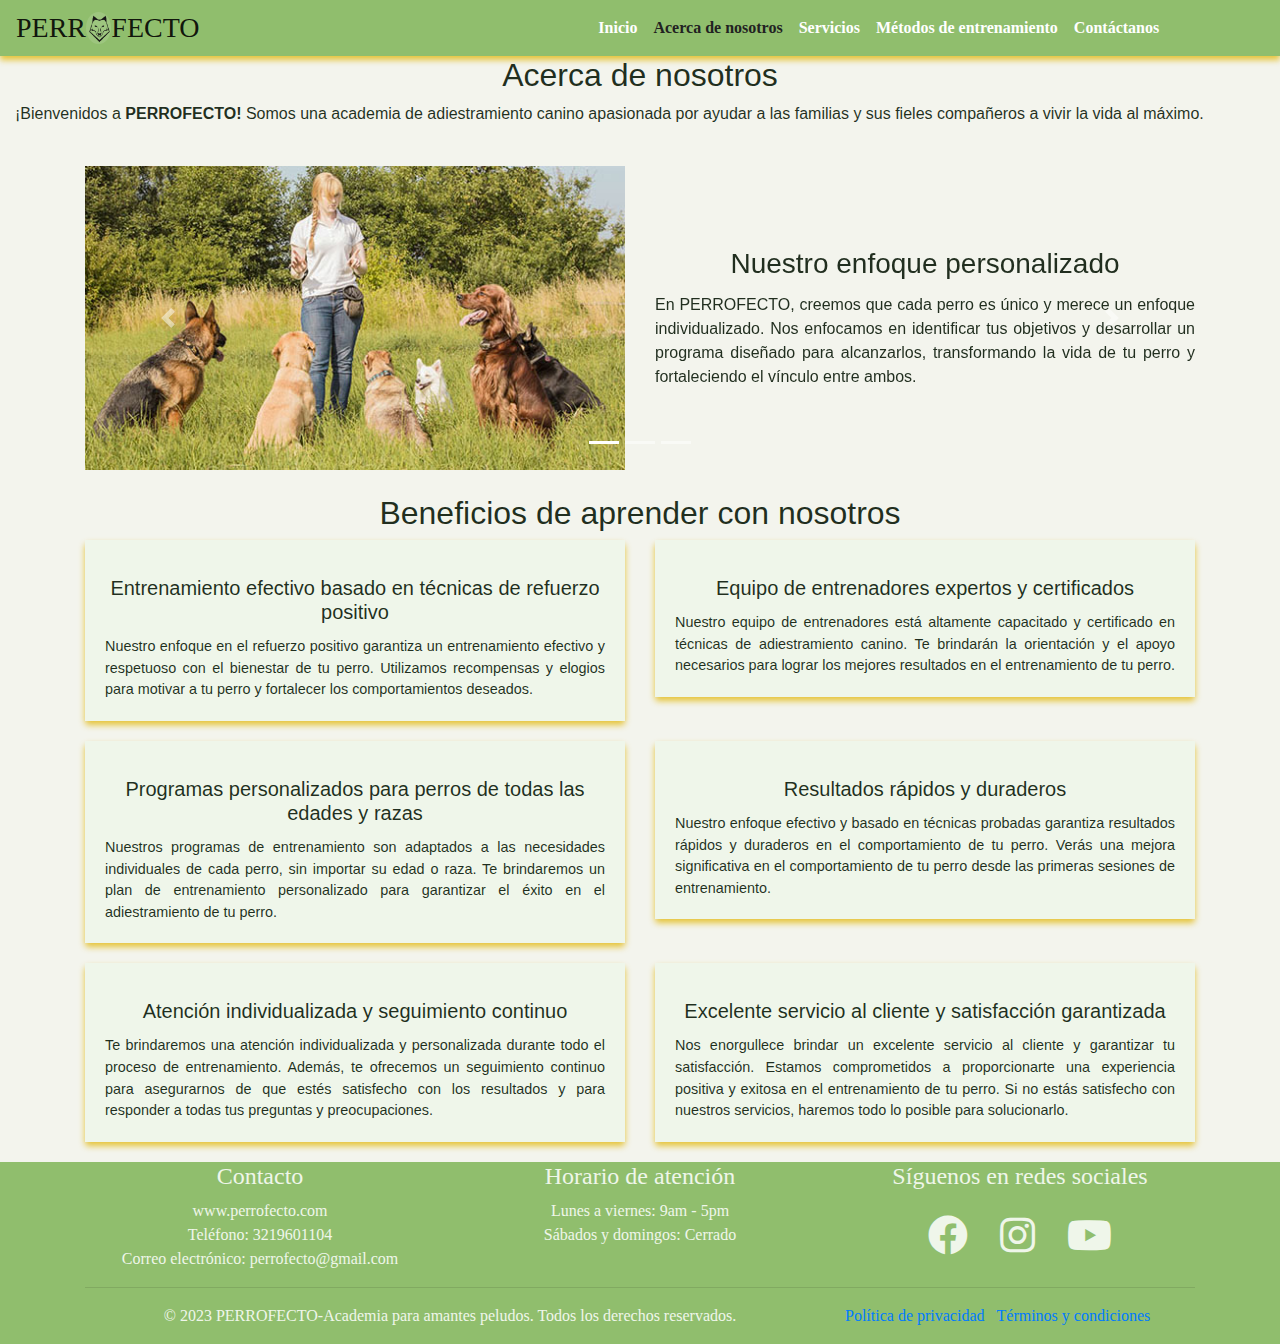
==== commit 4f1aae4f: "mejora ortografica" ====
--- a/html/aCercaDeNosotros.html
+++ b/html/aCercaDeNosotros.html
@@ -60,7 +60,7 @@
             <div class="row">
                 <div class="col-md-12 text-center">
                     <h2>Acerca de nosotros</h2>
-                    <p>
+                    <p class="text-justify">
                         ¡Bienvenidos a <b> PERROFECTO! </b>Somos una academia de adiestramiento canino apasionada
                          por ayudar a las familias y sus fieles compañeros a vivir la vida al máximo.
                     </p>
@@ -70,7 +70,7 @@
     </section>
     <section id="historia-mision-equipo" class="pt-4 pb-4">
         <div class="container">
-            <div id="carouselExampleIndicators" class="carousel slide" data-ride="carousel">
+            <div id="carouselExampleIndicators" class="carousel slide " data-ride="carousel">
                 <ol class="carousel-indicators">
                     <li data-target="#carouselExampleIndicators" data-slide-to="0" class="active"></li>
                     <li data-target="#carouselExampleIndicators" data-slide-to="1"></li>
@@ -86,7 +86,7 @@
                             </div>
                             <div class="col-lg-6 d-flex align-items-center">
                                 <div>
-                                    <h3>Nuestro enfoque personalizado</h3>
+                                    <h3 class="card-title">Nuestro enfoque personalizado</h3>
                                     <p>
                                         En PERROFECTO, creemos que cada perro es único y merece un enfoque
                                         individualizado.
@@ -102,12 +102,12 @@
                     <div class="carousel-item">
                         <div class="row">
                             <div class="col-lg-6">
-                                <img src="../img/acercaDeNosotros/Mision3.jpg" class="d-block w-100"
+                                <img src="../img/acercaDeNosotros/Equipo2.jpg" class="d-block w-100"
                                     alt="Nuestro equipo">
                             </div>
                             <div class="col-lg-6 d-flex align-items-center">
                                 <div>
-                                    <h3>Nuestro equipo</h3>
+                                    <h3 class="card-title">Nuestro equipo</h3>
                                     <p>
                                         Nuestro equipo de entrenadores certificados y experimentados se dedica a
                                         trabajar
@@ -129,7 +129,7 @@
                             </div>
                             <div class="col-lg-6 d-flex align-items-center">
                                 <div>
-                                    <h5>Nuestros servicios</h5>
+                                    <h3 class="card-title">Nuestros servicios</h3>
                                     <p>
                                         Además de nuestro excepcional entrenamiento personalizado, ofrecemos una amplia
                                         gama
@@ -150,7 +150,7 @@
                             </div>
                             <div class="col-lg-6 d-flex align-items-center">
                                 <div>
-                                    <h5>Nuestra misión</h5>
+                                    <h3 class="card-title">Nuestra misión</h3>
                                     <p>
                                         En PERROFECTO, estamos comprometidos en brindarte la mejor experiencia de
                                         entrenamiento
@@ -256,25 +256,44 @@
 
 
    
-    <footer class="container-fluid">
-        <div class="row">
+    <footer class="footer">
+        <div class="container container-fluid ">
+          <div class="row">
             <div class="col-md-4">
-                <h5>PERROFECTO</h5>
-                <p>Academia de adiestramiento canino</p>
+              <h4>Contacto</h4>
+              <p>www.perrofecto.com</p>
+              <p>Teléfono: 3219601104</p>
+              <p>Correo electrónico: perrofecto@gmail.com</p>
             </div>
             <div class="col-md-4">
-                <h5>Contacto</h5>
-                <p>Email: info@perrofecto.com</p>
-                <p>Teléfono: +1 (555) 123-4567</p>
+              <h4>Horario de atención</h4>
+              <p>Lunes a viernes: 9am - 5pm</p>
+              <p>Sábados y domingos: Cerrado</p>
+            </div>
+            <div class="col-md-4 text-center  ">
+              <h4>Síguenos en redes sociales</h4>
+              <div class="d-flex justify-content-center content-icons">
+                <a href="https://www.facebook.com" target="_blank"><i class="fab fa-facebook social-icons icon-redes "></i></a>
+                <a href="https://www.instagram.com" target="_blank"><i class="fab fa-instagram social-icons icon-redes"></i></a>
+                <a href="https://www.youtube.com" target="_blank"><i class="fab fa-youtube social-icons icon-redes"></i></a>
+              </div>
+            </div>
+          </div>
+          <hr>
+          <div class="row">
+            <div class="col-md-8">
+              <p>&copy; 2023 PERROFECTO-Academia para amantes peludos.
+                 Todos los derechos reservados.</p>
             </div>
             <div class="col-md-4">
-                <h5>Síguenos en redes sociales</h5>
-                <p><a href="#">Facebook</a></p>
-                <p><a href="#">Instagram</a></p>
-                <p><a href="#">Twitter</a></p>
-            </div>
-        </div>
-    </footer>
+              <ul class="list-inline">
+                <li class="list-inline-item"><a href="#">Política de privacidad</a></li>
+                <li class="list-inline-item"><a href="#">Términos y condiciones</a></li>
+              </ul>
+            </div>
+          </div>
+        </div>
+      </footer>
 
     <script src="https://code.jquery.com/jquery-3.5.1.slim.min.js"></script>
     <script src="https://cdn.jsdelivr.net/npm/@popperjs/core@2.9.3/dist/umd/popper.min.js"></script>
--- a/css/style.css
+++ b/css/style.css
@@ -1,6 +1,8 @@
   /* Estilos personalizados inicio*/
-  body {
-    font-family: Arial, sans-serif;
+ body {
+    font-family: 'Roboto', sans-serif;
+    background-color: #f3f4ed;
+    color: #031202e0;
   }
 
   .navbar {
@@ -61,6 +63,105 @@
     border-color: #90be6d;
     border: 1px solid rgba(225, 181, 4, 0.778);
   }
+
+  .card-img-top {
+    height: 300px;
+    object-fit: cover;
+  }
+/* estilo carrousel*/
+  .carousel-card {
+    width: 300px;
+    height: 200px;
+    object-fit: cover;
+  }
+  .carousel-container {
+    width: 100%;
+  }
+  .card-title{
+    text-align: center;
+  }
+  .col-lg-6  p{
+    text-align: justify;
+  }
+  
+  
+   /*estilos tarjetas servicios*/
+  .card {
+    border: none;
+    box-shadow: 0 4px 6px rgba(225, 181, 4, 0.778);
+    height: auto;
+    margin-bottom: 20px;
+    flex-basis: calc(33.33% - 20px);
+  }
+  .card-body {
+    height: auto;
+    text-align: justify;
+    background-color: #eff6ea;
+    display: flex;
+    flex-direction: column;
+    justify-content: space-between;
+    height: 100%;
+  }
+ 
+  
+  .card-title {
+    margin-top: 1rem;
+  }
+  
+  .card-text {
+    font-size: 0.9rem;
+    text-align: justify;
+  }
+  /*imagenes iguales*/
+  .card img {
+    width: 100%;
+    height: 200px;
+    object-fit: cover;
+  }  
+  
+  .card:hover {
+      box-shadow: 0 8px 16px 0 rgba(0, 0, 0, 0.2);
+      transform: scale(1.05);
+  }
+  
+  a:hover {
+      text-decoration: none;
+  }
+  /* boton barra navegacion en movil*/
+  .navbar-toggler {
+    background-color: transparent;
+    border: none;
+    padding: 0;
+    width: 40px;
+    height: 40px;
+  }
+  
+  .navbar-toggler-icon {
+    display: inline-block;
+    width: 20px;
+    height: 2px;
+    background-color: rgba(23, 23, 23, 0.621);
+    position: relative;
+    margin-top: 9px;
+  }
+  
+  .navbar-toggler-icon::before,
+  .navbar-toggler-icon::after {
+    content: "";
+    display: block;
+    width: 100%;
+    height: 2px;
+    background-color: rgba(23, 23, 23, 0.621);
+    position: absolute;
+  }
+  
+  .navbar-toggler-icon::before {
+    top: -6px;
+  }
+  
+  .navbar-toggler-icon::after {
+    bottom: -6px;
+  }
   
 
   .footer {
@@ -68,10 +169,15 @@
     color: #eff6ea;
     font-family: Open Sans;
     width: 100%;
+    
   }
  
   footer p {
     margin-bottom: 0;
+    text-align: center;
+  }
+  footer h4{
+    text-align: center;
   }
 
   /*iconos redes*/
@@ -105,45 +211,8 @@
   
   
 
-  .card-img-top {
-    height: 300px;
-    object-fit: cover;
-  }
-
-   /*estilos tarjetas servicios*/
-  .card {
-    border: none;
-    box-shadow: 0 4px 6px rgba(225, 181, 4, 0.778);
-    height: 600px;
-    margin-bottom: 20px;
-    flex-basis: calc(33.33% - 20px);
-  }
-  .card-body {
-    background-color: #eff6ea;
-  }
-  
-  .card-title {
-    margin-top: 1rem;
-  }
-  
-  .card-text {
-    font-size: 0.9rem;
-    text-align: justify;
-  }
-  /*imagenes iguales*/
-  .card img {
-    width: 100%;
-    height: 200px;
-    object-fit: cover;
-  }  
-  
-  .card:hover {
-      box-shadow: 0 8px 16px 0 rgba(0, 0, 0, 0.2);
-      transform: scale(1.05);
-  }
-  
-  a:hover {
-      text-decoration: none;
-  }
+  
+  
+  
   
   